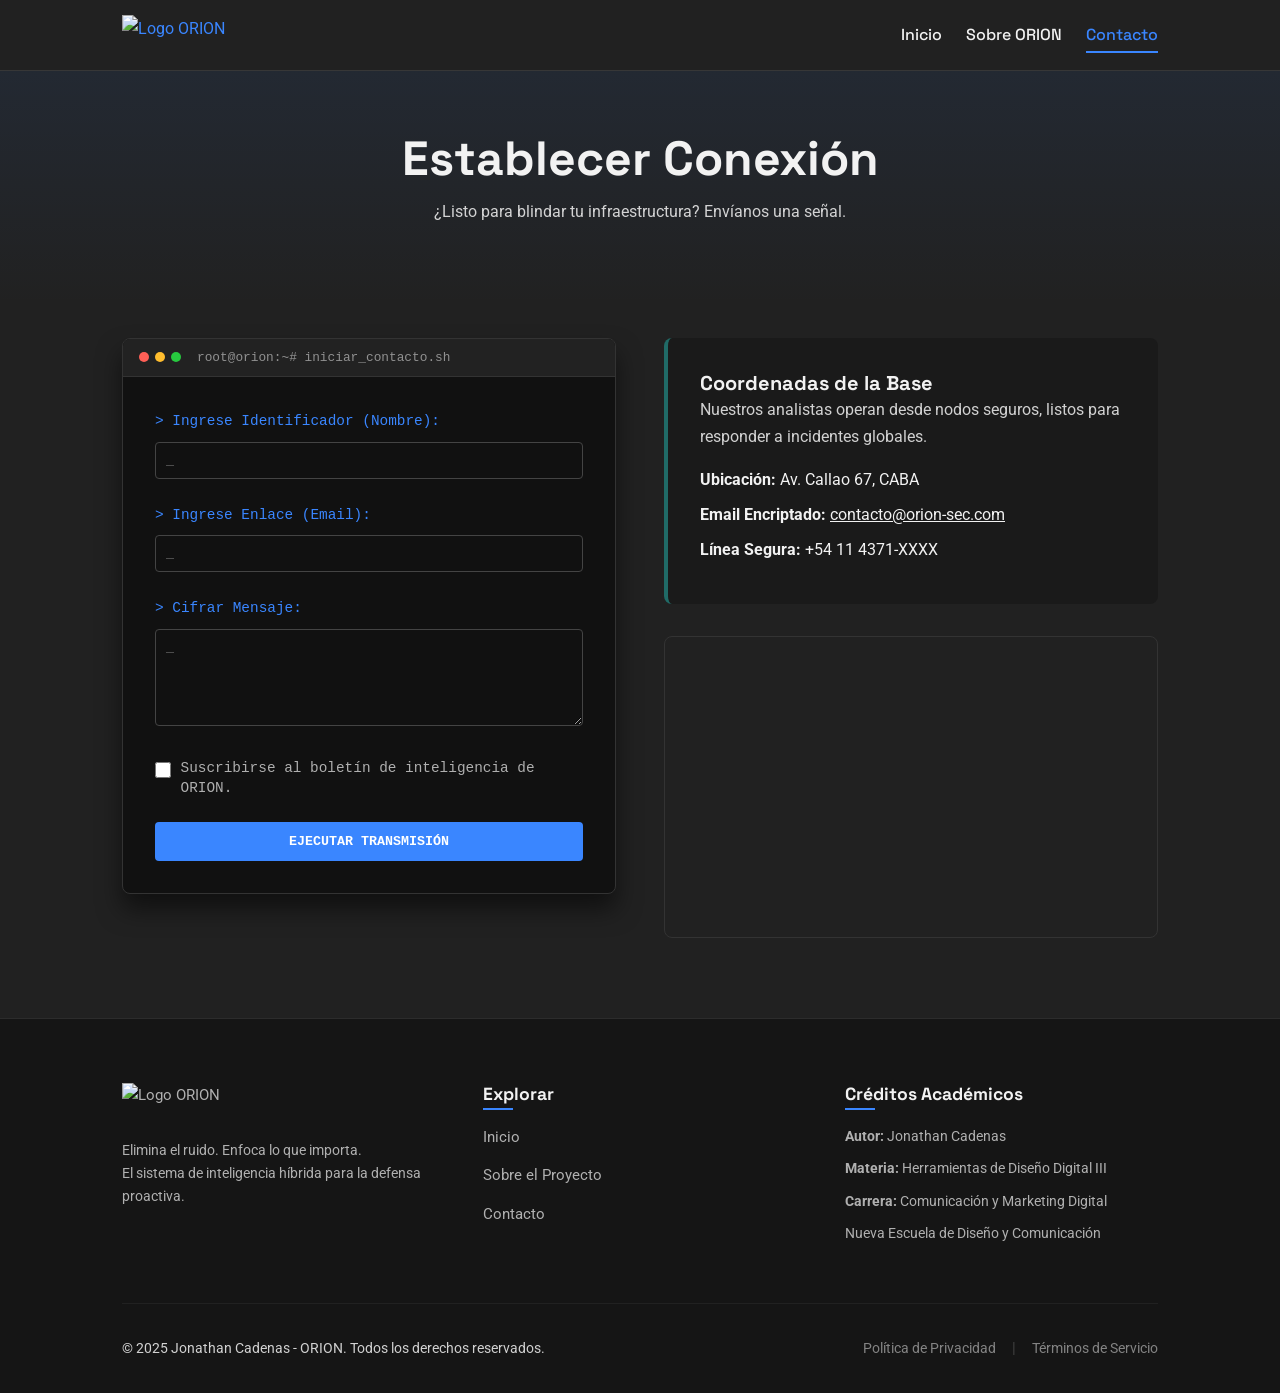
==== contacto.html @ 32ce3530 "Add files via upload" ====
<!DOCTYPE html>
<html lang="es">
<head>
    <meta charset="UTF-8">
    <meta name="viewport" content="width=device-width, initial-scale=1.0">
    <title>Contacto - ORION</title>
    
    <link rel="preconnect" href="https://fonts.googleapis.com">
    <link href="https://fonts.googleapis.com/css2?family=Roboto:wght@400;700&family=Space+Grotesk:wght@400;500;700&display=swap" rel="stylesheet">
    
    <link rel="apple-touch-icon" sizes="180x180" href="favicon-orion-.png">
    <link rel="icon" type="image/png" sizes="192x192" href="favicon-orion-.png">
    <link rel="icon" type="image/png" sizes="32x32" href="favicon-orion-.png"> 
    <link rel="icon" type="image/png" sizes="16x16" href="favicon-orion-.png">
    <link rel="shortcut icon" href="favicon-orion-.png">
    
    <link rel="stylesheet" href="style.css">
</head>
<body>

    <header class="main-header">
        <div class="container">
            <nav class="navbar">
                <a href="index.html" class="nav-logo">
                    <img src="logo-orion.png" alt="Logo ORION">
                </a>
                <input type="checkbox" id="nav-toggle" class="nav-toggle">
                <ul class="nav-menu">
                    <li><a href="index.html">Inicio</a></li>
                    <li><a href="sobre.html">Sobre ORION</a></li>
                    <li><a href="contacto.html" class="active">Contacto</a></li>
                </ul>
                <label for="nav-toggle" class="nav-toggle-label">
                    <span></span>
                </label>
            </nav>
        </div>
    </header>

    <main>
        <!-- Cabecera de Sección -->
        <section class="page-header">
            <div class="container">
                <h1>Establecer Conexión</h1>
                <p>¿Listo para blindar tu infraestructura? Envíanos una señal.</p>
            </div>
        </section>

        <!-- Grid de Contacto -->
        <section class="contact-section">
            <div class="container">
                <div class="contact-grid">
                    
                    <!-- COLUMNA 1: FORMULARIO TERMINAL -->
                    <div class="contact-form-col">
                        <form class="terminal-form">
                            <div class="terminal-header">
                                <span class="dot red"></span>
                                <span class="dot yellow"></span>
                                <span class="dot green"></span>
                                <span class="terminal-title">root@orion:~# iniciar_contacto.sh</span>
                            </div>
                            
                            <div class="form-body">
                                <div class="form-group">
                                    <label for="nombre">> Ingrese Identificador (Nombre):</label>
                                    <input type="text" id="nombre" name="nombre" placeholder="_" required>
                                </div>

                                <div class="form-group">
                                    <label for="email">> Ingrese Enlace (Email):</label>
                                    <input type="email" id="email" name="email" placeholder="_" required>
                                </div>

                                <div class="form-group">
                                    <label for="mensaje">> Cifrar Mensaje:</label>
                                    <textarea id="mensaje" name="mensaje" rows="5" placeholder="_" required></textarea>
                                </div>

                                <div class="form-checkbox">
                                    <input type="checkbox" id="newsletter" name="newsletter">
                                    <label for="newsletter">Suscribirse al boletín de inteligencia de ORION.</label>
                                </div>

                                <button type="submit" class="terminal-btn">
                                    Ejecutar Transmisión
                                </button>
                            </div>
                        </form>
                    </div>

                    <!-- COLUMNA 2: INFO Y MAPA -->
                    <div class="contact-info-col">
                        <div class="info-card">
                            <h3>Coordenadas de la Base</h3>
                            <p>Nuestros analistas operan desde nodos seguros, listos para responder a incidentes globales.</p>
                            
                            <ul class="info-list">
                                <li><strong>Ubicación:</strong> Av. Callao 67, CABA</li>
                                <li><strong>Email Encriptado:</strong> <a href="mailto:contacto@orion-sec.com">contacto@orion-sec.com</a></li>
                                <li><strong>Línea Segura:</strong> +54 11 4371-XXXX</li>
                            </ul>
                        </div>

                        <div class="map-wrapper">
                            <!-- Mapa actualizado a Av. Callao 67, CABA -->
                            <iframe 
                                src="https://maps.google.com/maps?q=Av.+Callao+67,+CABA&t=&z=15&ie=UTF8&iwloc=&output=embed"
                                width="100%" 
                                height="300" 
                                style="border:0;" 
                                allowfullscreen="" 
                                loading="lazy" 
                                referrerpolicy="no-referrer-when-downgrade">
                            </iframe>
                            <!-- Overlay para el efecto dark mode -->
                            <div class="map-overlay"></div>
                        </div>
                    </div>

                </div>
            </div>
        </section>
    </main>

   <footer class="main-footer">
        <div class="container">
            <div class="footer-grid">
                <div class="footer-col">
                    <div class="footer-logo">
                        <img src="logo-orion.png" alt="Logo ORION" style="height: 40px; margin-bottom: 1rem;">
                    </div>
                    <p class="footer-desc">
                        Elimina el ruido. Enfoca lo que importa. <br>
                        El sistema de inteligencia híbrida para la defensa proactiva.
                    </p>
                </div>
                <div class="footer-col">
                    <h4>Explorar</h4>
                    <ul class="footer-links">
                        <li><a href="index.html">Inicio</a></li>
                        <li><a href="sobre.html">Sobre el Proyecto</a></li>
                        <li><a href="contacto.html">Contacto</a></li>
                    </ul>
                </div>
                <div class="footer-col">
                    <h4>Créditos Académicos</h4>
                    <p><strong>Autor:</strong> Jonathan Cadenas</p>
                    <p><strong>Materia:</strong> Herramientas de Diseño Digital III</p>
                    <p><strong>Carrera:</strong> Comunicación y Marketing Digital</p>
                    <p>Nueva Escuela de Diseño y Comunicación</p>
                </div>
            </div>
            <div class="footer-bottom">
                <p>&copy; 2025 Jonathan Cadenas - ORION. Todos los derechos reservados.</p>
                <div class="legal-links">
                    <a href="#">Política de Privacidad</a>
                    <span class="separator">|</span>
                    <a href="#">Términos de Servicio</a>
                </div>
            </div>
        </div>
    </footer>

</body>
</html>
---- style.css ----
/* ======================================= */
/* ===== VARIABLES Y CONFIGURACIÓN ===== */
/* ======================================= */
:root {
    --color-negro: #212121;
    --color-negro-footer: #151515; 
    --color-verde: #206b67;
    --color-azul: #3a86ff;
    --color-rojo: #ff4e3c;
    --color-blanco: #f2f2f2;
    --color-texto-gris: rgba(242, 242, 242, 0.7);
    --font-mono: 'Courier New', Courier, monospace;
}

/* ======================================= */
/* ===== RESETEO Y ESTILOS GLOBALES ===== */
/* ======================================= */
* {
    margin: 0;
    padding: 0;
    box-sizing: border-box;
}

html {
    scroll-behavior: smooth;
}

body {
    font-family: 'Roboto', sans-serif;
    background-color: var(--color-negro);
    color: var(--color-blanco);
    line-height: 1.7;
    overflow-x: hidden;
}

.container {
    max-width: 1100px;
    margin: 0 auto;
    padding: 0 2rem;
}

h1, h2, h3, h4 {
    font-family: 'Space Grotesk', sans-serif;
    font-weight: 700;
    line-height: 1.3;
}

h1 { font-size: 3rem; }
h2 { font-size: 2.5rem; }
h3 { font-size: 1.25rem; }

p {
    margin-bottom: 1rem;
    color: rgba(242, 242, 242, 0.85);
}

a {
    color: var(--color-azul);
    text-decoration: none;
    transition: color 0.3s ease;
}

a:hover {
    color: var(--color-blanco);
}

img {
    max-width: 100%;
    height: auto;
    display: block;
}

/* ======================================= */
/* ===== HEADER Y NAVEGACIÓN ===== */
/* ======================================= */
.main-header {
    background: var(--color-negro);
    border-bottom: 1px solid rgba(242, 242, 242, 0.1);
    position: fixed;
    width: 100%;
    z-index: 1000;
}

.navbar {
    display: flex;
    justify-content: space-between;
    align-items: center;
    height: 70px;
}

.nav-logo img {
    height: 40px;
}

.nav-menu {
    display: flex;
    list-style: none;
    gap: 1.5rem;
}

.nav-menu a {
    color: var(--color-blanco);
    font-weight: 500;
    padding: 0.5rem 0;
    position: relative;
    font-family: 'Space Grotesk', sans-serif;
}

.nav-menu a.active,
.nav-menu a:hover {
    color: var(--color-azul);
}

.nav-menu a::after {
    content: '';
    position: absolute;
    bottom: 0;
    left: 0;
    width: 100%;
    height: 2px;
    background: var(--color-azul);
    transform: scaleX(0);
    transform-origin: left;
    transition: transform 0.3s ease;
}

.nav-menu a:hover::after,
.nav-menu a.active::after {
    transform: scaleX(1);
}

.nav-toggle,
.nav-toggle-label {
    display: none;
}

/* ======================================= */
/* ===== SECCIÓN HERO ===== */
/* ======================================= */
.hero {
    position: relative;
    height: 80vh;
    display: flex;
    align-items: center;
    justify-content: center;
    text-align: center;
    overflow: hidden;
}

.video-bg {
    position: absolute;
    top: 50%;
    left: 50%;
    transform: translate(-50%, -50%);
    min-width: 100%;
    min-height: 100%;
    width: auto;
    height: auto;
    z-index: -2;
    object-fit: cover;
}

.hero::after {
    content: '';
    position: absolute;
    top: 0;
    left: 0;
    width: 100%;
    height: 100%;
    background: rgba(33, 33, 33, 0.6);
    z-index: -1;
}

.hero-content {
    margin-top: 70px;
}

.hero-content h1 {
    font-size: 3.5rem;
    color: var(--color-blanco);
    margin-bottom: 1rem;
}

.hero-content p {
    font-size: 1.25rem;
    color: var(--color-blanco);
    font-weight: 400;
    font-family: 'Space Grotesk', sans-serif;
}

/* ======================================= */
/* ===== INTRODUCCIÓN ===== */
/* ======================================= */
.intro {
    padding: 5rem 0;
    text-align: center;
}

.intro h2 {
    color: var(--color-azul);
    margin-bottom: 1.5rem;
}

.intro p {
    max-width: 800px;
    margin: 0 auto;
    font-size: 1.1rem;
}

/* ======================================= */
/* ===== FEATURES (HOME) ===== */
/* ======================================= */
.features {
    padding: 5rem 0;
    background: #1a1a1a;
}

.cards-container {
    display: grid;
    grid-template-columns: repeat(3, 1fr);
    gap: 1.5rem;
}

.card {
    background: var(--color-negro);
    border: 1px solid rgba(242, 242, 242, 0.1);
    border-radius: 8px;
    transition: transform 0.3s ease, box-shadow 0.3s ease;
    overflow: hidden;
    display: flex;
    flex-direction: column;
}

.card:hover {
    transform: translateY(-5px);
    box-shadow: 0 10px 20px rgba(58, 134, 255, 0.1);
}

.card-image-container {
    width: 100%;
    aspect-ratio: 16 / 9;
    overflow: hidden;
}

.card-image-container img {
    width: 100%;
    height: 100%;
    object-fit: cover;
    transition: transform 0.3s ease;
}

.card:hover .card-image-container img {
    transform: scale(1.05);
}

.card-content {
    padding: 2rem;
    flex-grow: 1;
}

.card-content h3 {
    color: var(--color-azul);
    margin-bottom: 1rem;
}

/* ======================================= */
/* ===== CTA (HOME) ===== */
/* ======================================= */
.cta {
    padding: 6rem 0;
    text-align: center;
}

.cta h2 {
    margin-bottom: 1rem;
}

.cta p {
    font-size: 1.1rem;
    margin-bottom: 1rem;
}

.cta-button {
    display: inline-block;
    background: var(--color-azul);
    color: var(--color-blanco);
    padding: 1rem 2.5rem;
    border-radius: 5px;
    font-weight: 700;
    font-size: 1rem;
    text-transform: uppercase;
    font-family: 'Space Grotesk', sans-serif;
    transition: background-color 0.3s ease, transform 0.3s ease;
    margin-top: 1rem;
}

.cta-button:hover {
    background-color: #2978f8;
    transform: translateY(-3px);
}

/* ======================================= */
/* ===== PÁGINA CONTACTO ===== */
/* ======================================= */
.page-header {
    padding: 8rem 0 4rem;
    text-align: center;
    background: linear-gradient(to bottom, rgba(58, 134, 255, 0.1), transparent);
}

.page-header h1 {
    margin-bottom: 0.5rem;
}

.contact-section {
    padding: 2rem 0 5rem;
}

.contact-grid {
    display: grid;
    grid-template-columns: 1fr 1fr;
    gap: 3rem;
    align-items: start;
}

.terminal-form {
    background: #111;
    border: 1px solid #333;
    border-radius: 8px;
    overflow: hidden;
    box-shadow: 0 15px 25px rgba(0,0,0,0.5);
}

.terminal-header {
    background: #222;
    padding: 0.5rem 1rem;
    display: flex;
    align-items: center;
    gap: 6px;
    border-bottom: 1px solid #333;
}

.dot {
    width: 10px;
    height: 10px;
    border-radius: 50%;
}
.dot.red { background: #ff5f56; }
.dot.yellow { background: #ffbd2e; }
.dot.green { background: #27c93f; }

.terminal-title {
    margin-left: 10px;
    font-family: var(--font-mono);
    font-size: 0.8rem;
    color: rgba(255,255,255,0.5);
}

.form-body {
    padding: 2rem;
}

.form-group {
    margin-bottom: 1.5rem;
}

.form-group label {
    display: block;
    font-family: var(--font-mono);
    color: var(--color-azul);
    margin-bottom: 0.5rem;
    font-size: 0.9rem;
}

.form-group input,
.form-group textarea {
    width: 100%;
    background: transparent;
    border: 1px solid #444;
    padding: 10px;
    color: var(--color-blanco);
    font-family: var(--font-mono);
    border-radius: 4px;
    outline: none;
    transition: border-color 0.3s;
}

.form-group input:focus,
.form-group textarea:focus {
    border-color: var(--color-azul);
    background: rgba(58, 134, 255, 0.05);
}

.form-checkbox {
    display: flex;
    gap: 10px;
    align-items: flex-start;
    margin-bottom: 1.5rem;
}

.form-checkbox input {
    accent-color: var(--color-azul);
    width: 16px;
    height: 16px;
    margin-top: 4px;
}

.form-checkbox label {
    font-size: 0.9rem;
    color: var(--color-texto-gris);
    font-family: var(--font-mono);
    line-height: 1.4;
}

.terminal-btn {
    width: 100%;
    background: var(--color-azul);
    color: white;
    border: none;
    padding: 12px;
    font-family: var(--font-mono);
    font-weight: bold;
    cursor: pointer;
    text-transform: uppercase;
    border-radius: 4px;
    transition: background 0.3s;
}

.terminal-btn:hover {
    background: #2978f8;
}

.contact-info-col {
    display: flex;
    flex-direction: column;
    gap: 2rem;
}

.info-card {
    background: #1a1a1a;
    padding: 2rem;
    border-radius: 8px;
    border-left: 4px solid var(--color-verde);
}

.info-list {
    list-style: none;
    margin-top: 1rem;
}

.info-list li {
    margin-bottom: 0.5rem;
}

.info-list a {
    color: var(--color-blanco);
    text-decoration: underline;
}

.map-wrapper {
    position: relative;
    border-radius: 8px;
    overflow: hidden;
    border: 1px solid #333;
}

.map-wrapper iframe {
    filter: grayscale(100%) invert(92%) contrast(83%);
    display: block;
}

/* ======================================= */
/* ===== PÁGINA SOBRE (TIMELINE) ===== */
/* ======================================= */

.timeline-section {
    padding: 4rem 0;
    position: relative;
}

/* Línea Central Conectora */
.timeline-section::before {
    content: '';
    position: absolute;
    top: 0;
    bottom: 0;
    left: 50%;
    width: 2px;
    background: rgba(242, 242, 242, 0.1);
    transform: translateX(-50%);
}

.timeline-item {
    display: flex;
    justify-content: space-between;
    align-items: center;
    margin-bottom: 6rem;
    position: relative;
}

.timeline-content {
    width: 45%;
    padding: 2rem;
    background: #1a1a1a;
    border-radius: 8px;
    border: 1px solid rgba(242, 242, 242, 0.1);
    position: relative;
}

/* Flechita apuntando a la línea central */
.timeline-content::after {
    content: '';
    position: absolute;
    top: 50%;
    right: -10px;
    width: 20px;
    height: 20px;
    background: #1a1a1a;
    transform: translateY(-50%) rotate(45deg);
    border-top: 1px solid rgba(242, 242, 242, 0.1);
    border-right: 1px solid rgba(242, 242, 242, 0.1);
}

.timeline-image {
    width: 45%;
    display: flex;
    justify-content: center;
    align-items: center;
}

/* Invertir orden para el Zig-Zag */
.timeline-item.reverse {
    flex-direction: row-reverse;
}

.timeline-item.reverse .timeline-content::after {
    right: auto;
    left: -10px;
    border-right: none;
    border-top: none;
    border-left: 1px solid rgba(242, 242, 242, 0.1);
    border-bottom: 1px solid rgba(242, 242, 242, 0.1);
}

/* Etiquetas y Listas */
.phase-tag {
    display: inline-block;
    background: var(--color-azul);
    color: white;
    padding: 4px 10px;
    border-radius: 4px;
    font-size: 0.8rem;
    text-transform: uppercase;
    font-weight: bold;
    margin-bottom: 1rem;
}

.tech-list {
    list-style: none;
    margin-top: 1rem;
    display: flex;
    gap: 10px;
    flex-wrap: wrap;
}

.tech-list li {
    background: rgba(255, 255, 255, 0.05);
    padding: 5px 10px;
    border-radius: 20px;
    font-size: 0.85rem;
    border: 1px solid rgba(255, 255, 255, 0.1);
}

/* Cajas Visuales (Placeholders de iconos) */
.visual-box {
    width: 200px;
    height: 200px;
    border-radius: 50%;
    display: flex;
    align-items: center;
    justify-content: center;
    font-size: 4rem;
    position: relative;
    border: 2px dashed rgba(242, 242, 242, 0.1);
    background: radial-gradient(circle, rgba(58,134,255,0.1) 0%, rgba(0,0,0,0) 70%);
}

/* Sección Autor */
.author-section {
    padding: 4rem 0;
    background: #151515;
}

.author-card {
    display: flex;
    align-items: center;
    justify-content: space-between;
    background: #111;
    border: 1px solid #333;
    padding: 3rem;
    border-radius: 12px;
    position: relative;
    overflow: hidden;
}

.author-info {
    width: 60%;
}

.author-info .role {
    color: var(--color-azul);
    font-family: var(--font-mono);
    margin-bottom: 1rem;
}

.author-visual {
    width: 150px;
    height: 150px;
    background: #222;
    border-radius: 50%;
    display: flex;
    align-items: center;
    justify-content: center;
    font-family: 'Space Grotesk', sans-serif;
    font-size: 3rem;
    font-weight: bold;
    color: #444;
    position: relative;
    border: 2px solid #333;
}

.scan-line {
    position: absolute;
    width: 100%;
    height: 2px;
    background: var(--color-azul);
    top: 0;
    animation: scan 3s infinite linear;
    box-shadow: 0 0 10px var(--color-azul);
}

@keyframes scan {
    0% { top: 0%; opacity: 0; }
    10% { opacity: 1; }
    90% { opacity: 1; }
    100% { top: 100%; opacity: 0; }
}

/* ======================================= */
/* ===== FOOTER ===== */
/* ======================================= */
.main-footer {
    background-color: var(--color-negro-footer);
    padding: 4rem 0 2rem;
    border-top: 1px solid rgba(242, 242, 242, 0.1);
    font-size: 0.95rem;
    color: var(--color-texto-gris);
}

.footer-grid {
    display: grid;
    grid-template-columns: repeat(auto-fit, minmax(250px, 1fr));
    gap: 3rem;
    margin-bottom: 3rem;
    text-align: left;
}

.footer-logo {
    margin-bottom: 1rem;
    display: block;
}

.footer-desc {
    font-size: 0.9rem;
    line-height: 1.6;
    max-width: 300px;
    color: var(--color-texto-gris);
}

.footer-col h4 {
    color: var(--color-blanco);
    font-family: 'Space Grotesk', sans-serif;
    font-size: 1.1rem;
    margin-bottom: 1.2rem;
    position: relative;
    display: inline-block;
}

.footer-col h4::after {
    content: '';
    position: absolute;
    left: 0;
    bottom: -5px;
    width: 30px;
    height: 2px;
    background-color: var(--color-azul);
}

.footer-links {
    list-style: none;
}

.footer-links li {
    margin-bottom: 0.8rem;
}

.footer-links a {
    color: var(--color-texto-gris);
    transition: color 0.3s ease, padding-left 0.3s ease;
}

.footer-links a:hover {
    color: var(--color-azul);
    padding-left: 5px;
}

.footer-col p {
    margin-bottom: 0.5rem;
    color: var(--color-texto-gris);
    font-size: 0.9rem;
}

.footer-bottom {
    display: flex;
    justify-content: space-between;
    align-items: center;
    padding-top: 2rem;
    border-top: 1px solid rgba(242, 242, 242, 0.05);
    flex-wrap: wrap;
    gap: 1rem;
}

.footer-bottom p {
    margin-bottom: 0;
    font-size: 0.85rem;
}

.legal-links {
    display: flex;
    gap: 1rem;
    align-items: center;
}

.legal-links a {
    font-size: 0.85rem;
    color: rgba(242, 242, 242, 0.5);
}

.legal-links a:hover {
    color: var(--color-blanco);
}

.separator {
    color: rgba(242, 242, 242, 0.2);
}


/* ======================================= */
/* ===== MEDIA QUERIES (RESPONSIVE) ===== */
/* ======================================= */

@media (max-width: 768px) {
    h1 { font-size: 2.5rem; }
    h2 { font-size: 2rem; }
    .hero-content h1 { font-size: 2.8rem; }

    .contact-grid {
        grid-template-columns: 1fr;
    }

    .footer-bottom {
        flex-direction: column;
        text-align: center;
    }
    
    /* Menú móvil */
    .nav-menu {
        position: fixed;
        top: 70px;
        left: 0;
        width: 100%;
        height: calc(100vh - 70px);
        background: var(--color-negro);
        flex-direction: column;
        align-items: center;
        justify-content: center;
        gap: 2rem;
        transform: translateX(100%);
        transition: transform 0.3s ease-in-out;
    }

    .nav-menu a { font-size: 1.5rem; }

    .nav-toggle-label {
        display: flex;
        cursor: pointer;
        width: 30px;
        height: 25px;
        flex-direction: column;
        justify-content: space-between;
    }

    .nav-toggle-label span {
        display: block;
        width: 100%;
        height: 3px;
        background: var(--color-blanco);
        border-radius: 2px;
        transition: transform 0.3s ease, opacity 0.3s ease;
    }

    .nav-toggle:checked ~ .nav-menu { transform: translateX(0); }

    .nav-toggle:checked ~ .nav-toggle-label span:nth-child(1) {
        transform: translateY(11px) rotate(45deg);
    }
    .nav-toggle:checked ~ .nav-toggle-label span:nth-child(2) { opacity: 0; }
    .nav-toggle:checked ~ .nav-toggle-label span:nth-child(3) {
        transform: translateY(-11px) rotate(-45deg);
    }

    .cards-container { grid-template-columns: repeat(2, 1fr); }

    /* Timeline en Móvil */
    .timeline-section::before {
        left: 20px; /* Mover línea a la izquierda */
    }

    .timeline-item, 
    .timeline-item.reverse {
        flex-direction: column; /* Apilar contenido */
        align-items: flex-start;
        margin-left: 40px; /* Espacio para la línea */
    }

    .timeline-content {
        width: 100%;
        margin-bottom: 1.5rem;
    }

    .timeline-content::after {
        /* Flecha apunta a la izquierda siempre */
        right: auto;
        left: -10px;
        top: 20px;
        transform: translateY(0) rotate(45deg);
        border-top: none;
        border-right: none;
        border-left: 1px solid rgba(242, 242, 242, 0.1);
        border-bottom: 1px solid rgba(242, 242, 242, 0.1);
    }

    .timeline-image {
        width: 100%;
        margin-bottom: 2rem;
    }

    /* Author Card en Móvil */
    .author-card {
        flex-direction: column;
        text-align: center;
        gap: 2rem;
    }

    .author-info {
        width: 100%;
    }
}

@media (max-width: 576px) {
    .container { padding: 0 1rem; }
    .hero-content h1 { font-size: 2.2rem; }
    .hero-content p { font-size: 1.1rem; }
    .cards-container { grid-template-columns: 1fr; }
    .intro p { font-size: 1rem; }
    .footer-grid { grid-template-columns: 1fr; }
}
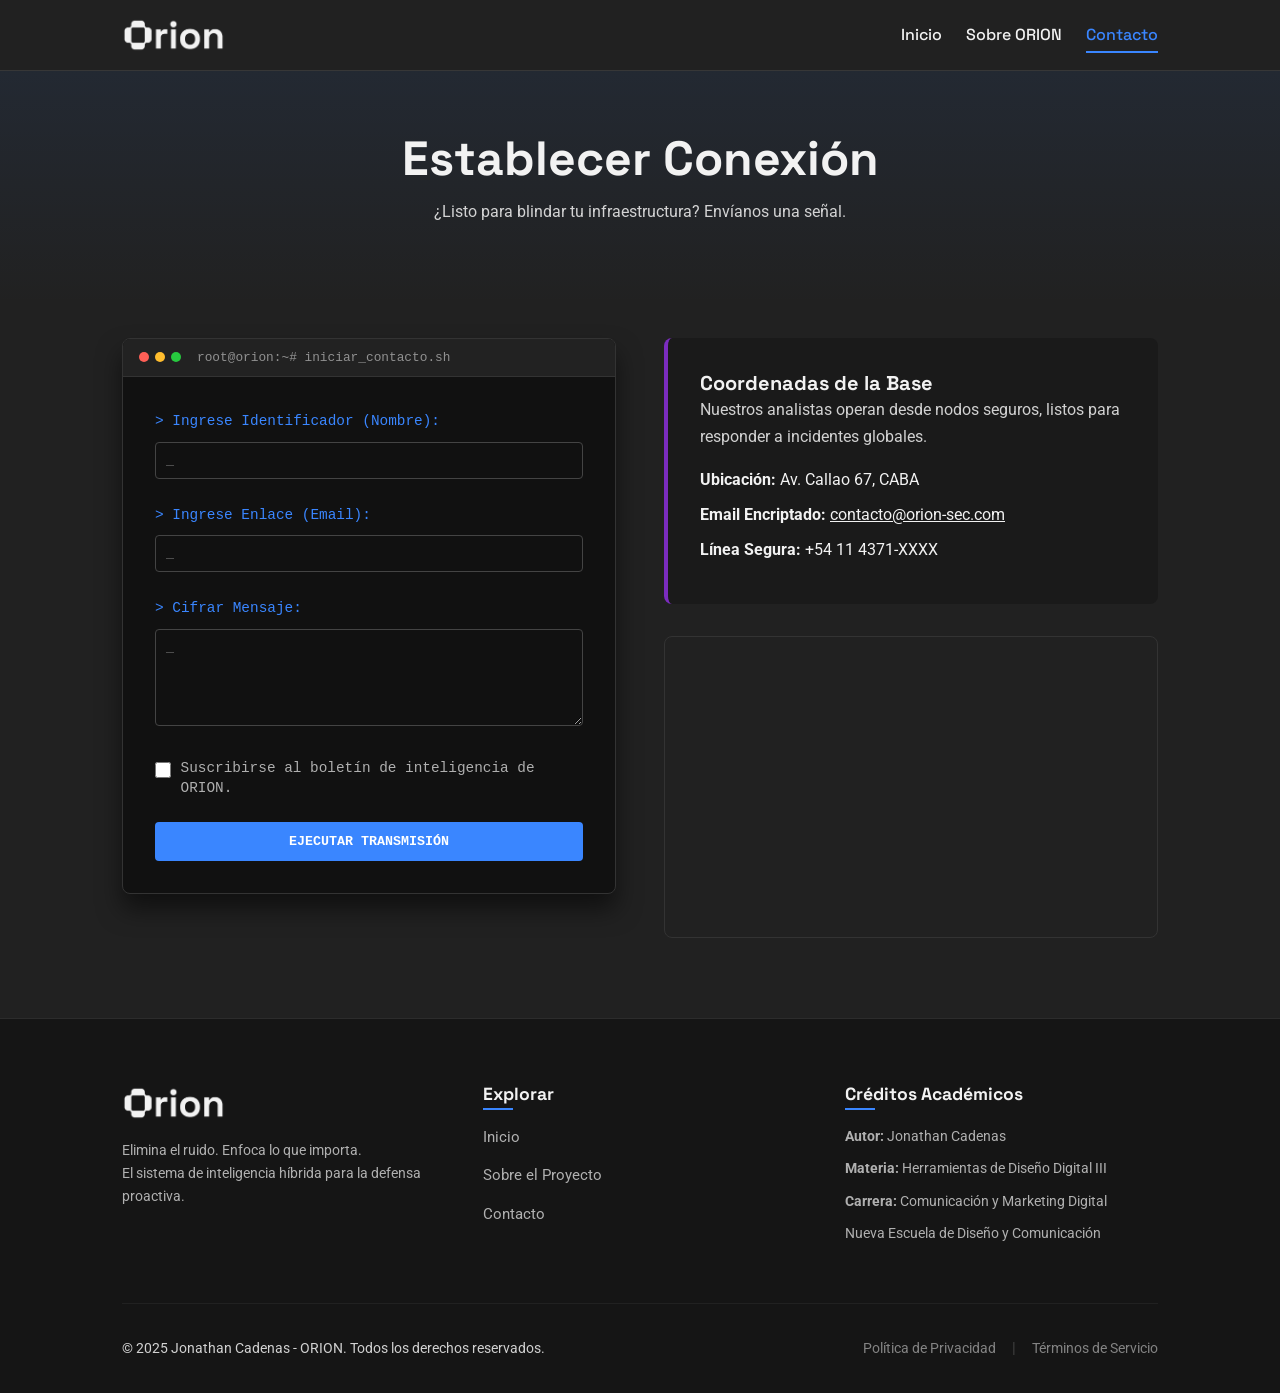
==== commit 1597c091: "Update contacto.html" ====
--- a/contacto.html
+++ b/contacto.html
@@ -22,7 +22,7 @@
         <div class="container">
             <nav class="navbar">
                 <a href="index.html" class="nav-logo">
-                    <img src="logo-orion.png" alt="Logo ORION">
+                    <img src="assets/logo-orion.png" alt="Logo ORION">
                 </a>
                 <input type="checkbox" id="nav-toggle" class="nav-toggle">
                 <ul class="nav-menu">
@@ -128,7 +128,7 @@
             <div class="footer-grid">
                 <div class="footer-col">
                     <div class="footer-logo">
-                        <img src="logo-orion.png" alt="Logo ORION" style="height: 40px; margin-bottom: 1rem;">
+                        <img src="assets/logo-orion.png" alt="Logo ORION" style="height: 40px; margin-bottom: 1rem;">
                     </div>
                     <p class="footer-desc">
                         Elimina el ruido. Enfoca lo que importa. <br>
@@ -163,4 +163,4 @@
     </footer>
 
 </body>
-</html>+</html>
--- a/style.css
+++ b/style.css
@@ -4,7 +4,8 @@
 :root {
     --color-negro: #212121;
     --color-negro-footer: #151515; 
-    --color-verde: #206b67;
+    /* CAMBIO: Violeta Cyberpunk */
+    --color-violeta: #7b2cbf; 
     --color-azul: #3a86ff;
     --color-rojo: #ff4e3c;
     --color-blanco: #f2f2f2;
@@ -440,7 +441,8 @@
     background: #1a1a1a;
     padding: 2rem;
     border-radius: 8px;
-    border-left: 4px solid var(--color-verde);
+    /* CAMBIO: Uso de la nueva variable violeta */
+    border-left: 4px solid var(--color-violeta);
 }
 
 .info-list {
@@ -773,14 +775,23 @@
         text-align: center;
     }
     
-    /* Menú móvil */
+    /* CAMBIO: Menú móvil ajustado (Glassmorphism + Panel derecho) */
     .nav-menu {
         position: fixed;
         top: 70px;
-        left: 0;
-        width: 100%;
+        left: auto; /* Quitamos el left: 0 */
+        right: 0;   /* Alineado a la derecha */
+        width: 70%; /* Ancho reducido */
+        max-width: 300px;
         height: calc(100vh - 70px);
-        background: var(--color-negro);
+        
+        /* Fondo transparente con Blur */
+        background: rgba(33, 33, 33, 0.85); 
+        backdrop-filter: blur(10px);
+        -webkit-backdrop-filter: blur(10px);
+        border-left: 1px solid rgba(242, 242, 242, 0.1);
+        box-shadow: -5px 0 15px rgba(0,0,0,0.5);
+
         flex-direction: column;
         align-items: center;
         justify-content: center;
@@ -823,14 +834,14 @@
 
     /* Timeline en Móvil */
     .timeline-section::before {
-        left: 20px; /* Mover línea a la izquierda */
+        left: 20px; 
     }
 
     .timeline-item, 
     .timeline-item.reverse {
-        flex-direction: column; /* Apilar contenido */
+        flex-direction: column; 
         align-items: flex-start;
-        margin-left: 40px; /* Espacio para la línea */
+        margin-left: 40px; 
     }
 
     .timeline-content {
@@ -839,7 +850,6 @@
     }
 
     .timeline-content::after {
-        /* Flecha apunta a la izquierda siempre */
         right: auto;
         left: -10px;
         top: 20px;
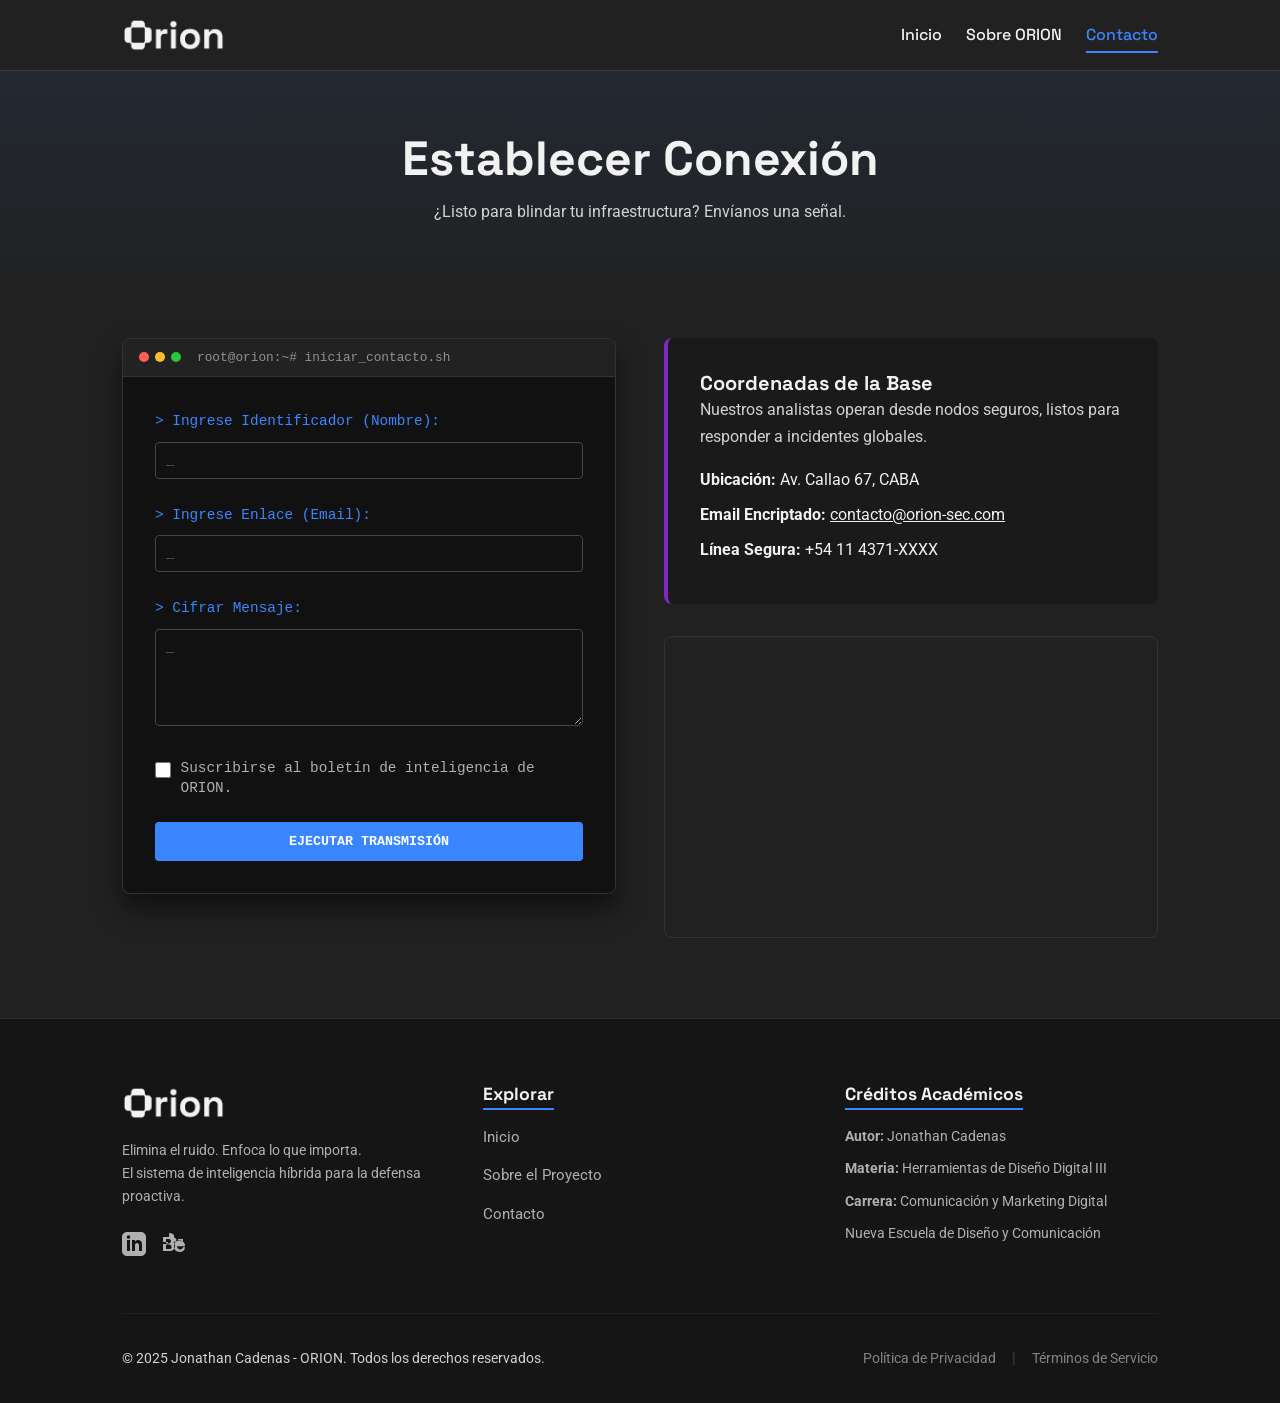
==== commit 38657cba: "Update contacto.html" ====
--- a/contacto.html
+++ b/contacto.html
@@ -8,11 +8,11 @@
     <link rel="preconnect" href="https://fonts.googleapis.com">
     <link href="https://fonts.googleapis.com/css2?family=Roboto:wght@400;700&family=Space+Grotesk:wght@400;500;700&display=swap" rel="stylesheet">
     
-    <link rel="apple-touch-icon" sizes="180x180" href="favicon-orion-.png">
-    <link rel="icon" type="image/png" sizes="192x192" href="favicon-orion-.png">
-    <link rel="icon" type="image/png" sizes="32x32" href="favicon-orion-.png"> 
-    <link rel="icon" type="image/png" sizes="16x16" href="favicon-orion-.png">
-    <link rel="shortcut icon" href="favicon-orion-.png">
+    <link rel="apple-touch-icon" sizes="180x180" href="assets/favicon-orion-.png">
+    <link rel="icon" type="image/png" sizes="192x192" href="assets/favicon-orion-.png">
+    <link rel="icon" type="image/png" sizes="32x32" href="assets/favicon-orion-.png"> 
+    <link rel="icon" type="image/png" sizes="16x16" href="assets/favicon-orion-.png">
+    <link rel="shortcut icon" href="assets/favicon-orion-.png">
     
     <link rel="stylesheet" href="style.css">
 </head>
@@ -38,7 +38,6 @@
     </header>
 
     <main>
-        <!-- Cabecera de Sección -->
         <section class="page-header">
             <div class="container">
                 <h1>Establecer Conexión</h1>
@@ -46,12 +45,10 @@
             </div>
         </section>
 
-        <!-- Grid de Contacto -->
         <section class="contact-section">
             <div class="container">
                 <div class="contact-grid">
                     
-                    <!-- COLUMNA 1: FORMULARIO TERMINAL -->
                     <div class="contact-form-col">
                         <form class="terminal-form">
                             <div class="terminal-header">
@@ -89,7 +86,6 @@
                         </form>
                     </div>
 
-                    <!-- COLUMNA 2: INFO Y MAPA -->
                     <div class="contact-info-col">
                         <div class="info-card">
                             <h3>Coordenadas de la Base</h3>
@@ -103,9 +99,8 @@
                         </div>
 
                         <div class="map-wrapper">
-                            <!-- Mapa actualizado a Av. Callao 67, CABA -->
                             <iframe 
-                                src="https://maps.google.com/maps?q=Av.+Callao+67,+CABA&t=&z=15&ie=UTF8&iwloc=&output=embed"
+                                src="https://www.google.com/maps/embed?pb=!1m18!1m12!1m3!1d3284.016887889451!2d-58.39419062349977!3d-34.60373445749729!2m3!1f0!2f0!3f0!3m2!1i1024!2i768!4f13.1!3m3!1m2!1s0x95bccac0463b53b1%3A0x6291a272765f0ce1!2sAv.%20Callao%2067%2C%20C1022%20CABA!5e0!3m2!1ses-419!2sar!4v1701234567890!5m2!1ses-419!2sar"
                                 width="100%" 
                                 height="300" 
                                 style="border:0;" 
@@ -113,8 +108,6 @@
                                 loading="lazy" 
                                 referrerpolicy="no-referrer-when-downgrade">
                             </iframe>
-                            <!-- Overlay para el efecto dark mode -->
-                            <div class="map-overlay"></div>
                         </div>
                     </div>
 
@@ -123,7 +116,7 @@
         </section>
     </main>
 
-   <footer class="main-footer">
+  <footer class="main-footer">
         <div class="container">
             <div class="footer-grid">
                 <div class="footer-col">
@@ -134,6 +127,14 @@
                         Elimina el ruido. Enfoca lo que importa. <br>
                         El sistema de inteligencia híbrida para la defensa proactiva.
                     </p>
+                    <div class="social-links">
+                        <a href="https://www.linkedin.com/in/zjcadenas/" target="_blank" class="social-link" aria-label="LinkedIn">
+                            <svg xmlns="http://www.w3.org/2000/svg" viewBox="0 0 24 24"><path d="M19 0h-14c-2.761 0-5 2.239-5 5v14c0 2.761 2.239 5 5 5h14c2.762 0 5-2.239 5-5v-14c0-2.761-2.238-5-5-5zm-11 19h-3v-11h3v11zm-1.5-12.268c-.966 0-1.75-.79-1.75-1.764s.784-1.764 1.75-1.764 1.75.79 1.75 1.764-.783 1.764-1.75 1.764zm13.5 12.268h-3v-5.604c0-3.368-4-3.113-4 0v5.604h-3v-11h3v1.765c1.396-2.586 7-2.777 7 2.476v6.759z"/></svg>
+                        </a>
+                        <a href="https://www.behance.net/zjcadenas" target="_blank" class="social-link" aria-label="Behance">
+                            <svg xmlns="http://www.w3.org/2000/svg" viewBox="0 0 24 24"><path d="M22 7h-5v2h5v-2zm1.726 10c-.442 1.297-2.029 3-5.101 3-3.074 0-5.564-1.729-5.564-5.675 0-3.91 2.325-5.92 5.466-5.92 3.082 0 4.964 1.782 5.375 4.426.078.506.109 1.188.095 1.407h-8.027c.127 1.811 1.524 3.218 3.345 3.218 1.104 0 1.903-.546 2.218-1.129.273-.506.402-1.07.402-1.07h2.179c-.22.952-.39 1.744-1.388 2.823zM2 12v-2h5v2h-5zm11.232-5.92c-1.393 0-2.392.593-2.392 1.95 0 1.25.962 1.879 2.296 1.879 1.272 0 2.293-.53 2.293-1.859 0-1.469-1.059-1.97-2.197-1.97zm-5.133-1.08h-6.099v14h6.398c3.27 0 5.603-2.084 5.603-5.328 0-2.352-1.363-3.83-3.074-4.609 1.428-.771 2.438-2.072 2.438-3.923 0-2.859-2.059-4.14-5.266-4.14zm-3.099 2h2.71c1.396 0 2.253.75 2.253 2.115 0 1.44-.896 2.385-2.385 2.385h-2.578v-4.5zm0 10v-4.5h3.003c1.551 0 2.571.979 2.571 2.379 0 1.516-1.026 2.121-2.521 2.121h-3.053z"/></svg>
+                        </a>
+                    </div>
                 </div>
                 <div class="footer-col">
                     <h4>Explorar</h4>
--- a/style.css
+++ b/style.css
@@ -1,11 +1,7 @@
-/* ======================================= */
-/* ===== VARIABLES Y CONFIGURACIÓN ===== */
-/* ======================================= */
 :root {
     --color-negro: #212121;
     --color-negro-footer: #151515; 
-    /* CAMBIO: Violeta Cyberpunk */
-    --color-violeta: #7b2cbf; 
+    --color-violeta: #7b2cbf;
     --color-azul: #3a86ff;
     --color-rojo: #ff4e3c;
     --color-blanco: #f2f2f2;
@@ -13,9 +9,6 @@
     --font-mono: 'Courier New', Courier, monospace;
 }
 
-/* ======================================= */
-/* ===== RESETEO Y ESTILOS GLOBALES ===== */
-/* ======================================= */
 * {
     margin: 0;
     padding: 0;
@@ -71,9 +64,6 @@
     display: block;
 }
 
-/* ======================================= */
-/* ===== HEADER Y NAVEGACIÓN ===== */
-/* ======================================= */
 .main-header {
     background: var(--color-negro);
     border-bottom: 1px solid rgba(242, 242, 242, 0.1);
@@ -135,9 +125,6 @@
     display: none;
 }
 
-/* ======================================= */
-/* ===== SECCIÓN HERO ===== */
-/* ======================================= */
 .hero {
     position: relative;
     height: 80vh;
@@ -189,9 +176,6 @@
     font-family: 'Space Grotesk', sans-serif;
 }
 
-/* ======================================= */
-/* ===== INTRODUCCIÓN ===== */
-/* ======================================= */
 .intro {
     padding: 5rem 0;
     text-align: center;
@@ -208,9 +192,6 @@
     font-size: 1.1rem;
 }
 
-/* ======================================= */
-/* ===== FEATURES (HOME) ===== */
-/* ======================================= */
 .features {
     padding: 5rem 0;
     background: #1a1a1a;
@@ -264,9 +245,6 @@
     margin-bottom: 1rem;
 }
 
-/* ======================================= */
-/* ===== CTA (HOME) ===== */
-/* ======================================= */
 .cta {
     padding: 6rem 0;
     text-align: center;
@@ -293,6 +271,7 @@
     font-family: 'Space Grotesk', sans-serif;
     transition: background-color 0.3s ease, transform 0.3s ease;
     margin-top: 1rem;
+    border: none;
 }
 
 .cta-button:hover {
@@ -300,9 +279,6 @@
     transform: translateY(-3px);
 }
 
-/* ======================================= */
-/* ===== PÁGINA CONTACTO ===== */
-/* ======================================= */
 .page-header {
     padding: 8rem 0 4rem;
     text-align: center;
@@ -441,7 +417,6 @@
     background: #1a1a1a;
     padding: 2rem;
     border-radius: 8px;
-    /* CAMBIO: Uso de la nueva variable violeta */
     border-left: 4px solid var(--color-violeta);
 }
 
@@ -467,20 +442,14 @@
 }
 
 .map-wrapper iframe {
-    filter: grayscale(100%) invert(92%) contrast(83%);
     display: block;
 }
-
-/* ======================================= */
-/* ===== PÁGINA SOBRE (TIMELINE) ===== */
-/* ======================================= */
 
 .timeline-section {
     padding: 4rem 0;
     position: relative;
 }
 
-/* Línea Central Conectora */
 .timeline-section::before {
     content: '';
     position: absolute;
@@ -509,7 +478,6 @@
     position: relative;
 }
 
-/* Flechita apuntando a la línea central */
 .timeline-content::after {
     content: '';
     position: absolute;
@@ -530,7 +498,6 @@
     align-items: center;
 }
 
-/* Invertir orden para el Zig-Zag */
 .timeline-item.reverse {
     flex-direction: row-reverse;
 }
@@ -544,7 +511,6 @@
     border-bottom: 1px solid rgba(242, 242, 242, 0.1);
 }
 
-/* Etiquetas y Listas */
 .phase-tag {
     display: inline-block;
     background: var(--color-azul);
@@ -573,7 +539,6 @@
     border: 1px solid rgba(255, 255, 255, 0.1);
 }
 
-/* Cajas Visuales (Placeholders de iconos) */
 .visual-box {
     width: 200px;
     height: 200px;
@@ -587,7 +552,15 @@
     background: radial-gradient(circle, rgba(58,134,255,0.1) 0%, rgba(0,0,0,0) 70%);
 }
 
-/* Sección Autor */
+.visual-box svg {
+    width: 75px; 
+    height: 75px;
+    stroke: var(--color-azul); 
+    stroke-width: 1.5; 
+    fill: none; 
+    filter: drop-shadow(0 0 5px rgba(58, 134, 255, 0.5)); 
+}
+
 .author-section {
     padding: 4rem 0;
     background: #151515;
@@ -616,41 +589,68 @@
 }
 
 .author-visual {
-    width: 150px;
-    height: 150px;
-    background: #222;
-    border-radius: 50%;
-    display: flex;
-    align-items: center;
-    justify-content: center;
-    font-family: 'Space Grotesk', sans-serif;
-    font-size: 3rem;
-    font-weight: bold;
-    color: #444;
-    position: relative;
-    border: 2px solid #333;
+    width: 180px; 
+    height: 180px;
+    background: #000;
+    border-radius: 50%; 
+    position: relative;
+    border: 3px solid var(--color-azul);
+    overflow: hidden;
+    box-shadow: 0 0 20px rgba(58, 134, 255, 0.3);
+}
+
+.author-img {
+    width: 100%;
+    height: 100%;
+    object-fit: cover;
+    position: absolute;
+    top: 0;
+    left: 0;
+    z-index: 1;
+    filter: contrast(110%) brightness(90%); 
 }
 
 .scan-line {
     position: absolute;
     width: 100%;
-    height: 2px;
+    height: 3px;
     background: var(--color-azul);
     top: 0;
-    animation: scan 3s infinite linear;
-    box-shadow: 0 0 10px var(--color-azul);
+    z-index: 2;
+    animation: scan 2.5s infinite linear;
+    box-shadow: 0 0 15px var(--color-azul), 0 0 5px #fff;
+    opacity: 0.8;
 }
 
 @keyframes scan {
-    0% { top: 0%; opacity: 0; }
+    0% { top: -10%; opacity: 0; }
     10% { opacity: 1; }
     90% { opacity: 1; }
-    100% { top: 100%; opacity: 0; }
-}
-
-/* ======================================= */
-/* ===== FOOTER ===== */
-/* ======================================= */
+    100% { top: 110%; opacity: 0; }
+}
+
+.author-buttons-container {
+    display: flex;
+    gap: 1rem;
+    flex-wrap: wrap;
+    margin-top: 2rem;
+}
+
+.author-buttons-container .cta-button {
+    margin-top: 0; 
+    font-size: 0.9rem;
+    padding: 0.8rem 1.5rem;
+    text-align: center;
+    background: var(--color-azul);
+    color: var(--color-blanco);
+    border: none;
+}
+
+.author-buttons-container .cta-button:hover {
+    background-color: #2978f8;
+    transform: translateY(-3px);
+}
+
 .main-footer {
     background-color: var(--color-negro-footer);
     padding: 4rem 0 2rem;
@@ -693,7 +693,7 @@
     position: absolute;
     left: 0;
     bottom: -5px;
-    width: 30px;
+    width: 100%;
     height: 2px;
     background-color: var(--color-azul);
 }
@@ -720,6 +720,24 @@
     margin-bottom: 0.5rem;
     color: var(--color-texto-gris);
     font-size: 0.9rem;
+}
+
+.social-links {
+    display: flex;
+    gap: 15px;
+    margin-top: 1.5rem;
+}
+
+.social-link svg {
+    width: 24px;
+    height: 24px;
+    fill: var(--color-texto-gris);
+    transition: fill 0.3s ease, transform 0.3s ease;
+}
+
+.social-link:hover svg {
+    fill: var(--color-azul);
+    transform: translateY(-3px);
 }
 
 .footer-bottom {
@@ -756,11 +774,6 @@
     color: rgba(242, 242, 242, 0.2);
 }
 
-
-/* ======================================= */
-/* ===== MEDIA QUERIES (RESPONSIVE) ===== */
-/* ======================================= */
-
 @media (max-width: 768px) {
     h1 { font-size: 2.5rem; }
     h2 { font-size: 2rem; }
@@ -775,23 +788,19 @@
         text-align: center;
     }
     
-    /* CAMBIO: Menú móvil ajustado (Glassmorphism + Panel derecho) */
     .nav-menu {
         position: fixed;
         top: 70px;
-        left: auto; /* Quitamos el left: 0 */
-        right: 0;   /* Alineado a la derecha */
-        width: 70%; /* Ancho reducido */
+        left: auto;
+        right: 0;
+        width: 70%;
         max-width: 300px;
         height: calc(100vh - 70px);
-        
-        /* Fondo transparente con Blur */
         background: rgba(33, 33, 33, 0.85); 
         backdrop-filter: blur(10px);
         -webkit-backdrop-filter: blur(10px);
         border-left: 1px solid rgba(242, 242, 242, 0.1);
         box-shadow: -5px 0 15px rgba(0,0,0,0.5);
-
         flex-direction: column;
         align-items: center;
         justify-content: center;
@@ -832,13 +841,9 @@
 
     .cards-container { grid-template-columns: repeat(2, 1fr); }
 
-    /* Timeline en Móvil */
-    .timeline-section::before {
-        left: 20px; 
-    }
-
-    .timeline-item, 
-    .timeline-item.reverse {
+    .timeline-section::before { left: 20px; }
+
+    .timeline-item, .timeline-item.reverse {
         flex-direction: column; 
         align-items: flex-start;
         margin-left: 40px; 
@@ -860,20 +865,26 @@
         border-bottom: 1px solid rgba(242, 242, 242, 0.1);
     }
 
-    .timeline-image {
-        width: 100%;
-        margin-bottom: 2rem;
-    }
-
-    /* Author Card en Móvil */
+    .timeline-image { width: 100%; margin-bottom: 2rem; }
+
     .author-card {
         flex-direction: column;
         text-align: center;
         gap: 2rem;
     }
 
-    .author-info {
+    .author-info { width: 100%; }
+
+    .author-buttons-container {
+        flex-direction: column;
         width: 100%;
+    }
+    
+    .author-buttons-container .cta-button { width: 100%; }
+    
+    .author-visual {
+        order: -1; 
+        margin-bottom: 1rem;
     }
 }
 
@@ -884,4 +895,4 @@
     .cards-container { grid-template-columns: 1fr; }
     .intro p { font-size: 1rem; }
     .footer-grid { grid-template-columns: 1fr; }
-}+}
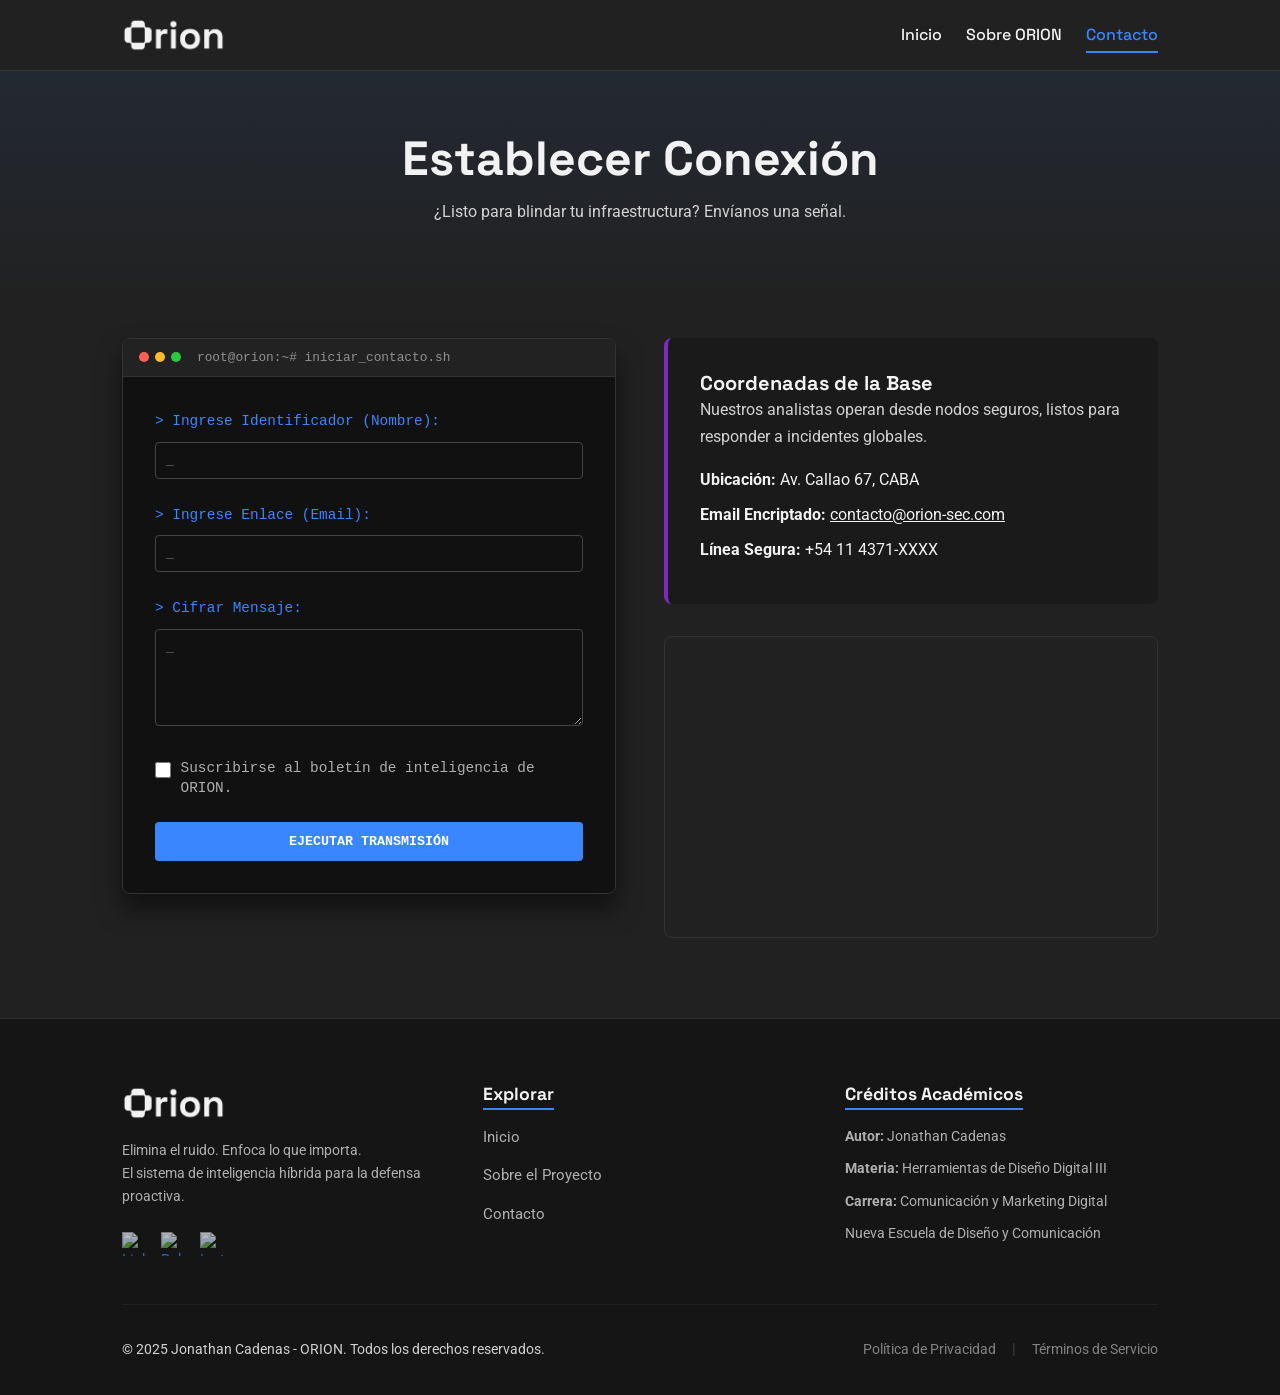
==== commit ad028c12: "Add files via upload" ====
--- a/contacto.html
+++ b/contacto.html
@@ -117,51 +117,54 @@
     </main>
 
   <footer class="main-footer">
-        <div class="container">
-            <div class="footer-grid">
-                <div class="footer-col">
-                    <div class="footer-logo">
-                        <img src="assets/logo-orion.png" alt="Logo ORION" style="height: 40px; margin-bottom: 1rem;">
-                    </div>
-                    <p class="footer-desc">
-                        Elimina el ruido. Enfoca lo que importa. <br>
-                        El sistema de inteligencia híbrida para la defensa proactiva.
-                    </p>
-                    <div class="social-links">
-                        <a href="https://www.linkedin.com/in/zjcadenas/" target="_blank" class="social-link" aria-label="LinkedIn">
-                            <svg xmlns="http://www.w3.org/2000/svg" viewBox="0 0 24 24"><path d="M19 0h-14c-2.761 0-5 2.239-5 5v14c0 2.761 2.239 5 5 5h14c2.762 0 5-2.239 5-5v-14c0-2.761-2.238-5-5-5zm-11 19h-3v-11h3v11zm-1.5-12.268c-.966 0-1.75-.79-1.75-1.764s.784-1.764 1.75-1.764 1.75.79 1.75 1.764-.783 1.764-1.75 1.764zm13.5 12.268h-3v-5.604c0-3.368-4-3.113-4 0v5.604h-3v-11h3v1.765c1.396-2.586 7-2.777 7 2.476v6.759z"/></svg>
-                        </a>
-                        <a href="https://www.behance.net/zjcadenas" target="_blank" class="social-link" aria-label="Behance">
-                            <svg xmlns="http://www.w3.org/2000/svg" viewBox="0 0 24 24"><path d="M22 7h-5v2h5v-2zm1.726 10c-.442 1.297-2.029 3-5.101 3-3.074 0-5.564-1.729-5.564-5.675 0-3.91 2.325-5.92 5.466-5.92 3.082 0 4.964 1.782 5.375 4.426.078.506.109 1.188.095 1.407h-8.027c.127 1.811 1.524 3.218 3.345 3.218 1.104 0 1.903-.546 2.218-1.129.273-.506.402-1.07.402-1.07h2.179c-.22.952-.39 1.744-1.388 2.823zM2 12v-2h5v2h-5zm11.232-5.92c-1.393 0-2.392.593-2.392 1.95 0 1.25.962 1.879 2.296 1.879 1.272 0 2.293-.53 2.293-1.859 0-1.469-1.059-1.97-2.197-1.97zm-5.133-1.08h-6.099v14h6.398c3.27 0 5.603-2.084 5.603-5.328 0-2.352-1.363-3.83-3.074-4.609 1.428-.771 2.438-2.072 2.438-3.923 0-2.859-2.059-4.14-5.266-4.14zm-3.099 2h2.71c1.396 0 2.253.75 2.253 2.115 0 1.44-.896 2.385-2.385 2.385h-2.578v-4.5zm0 10v-4.5h3.003c1.551 0 2.571.979 2.571 2.379 0 1.516-1.026 2.121-2.521 2.121h-3.053z"/></svg>
-                        </a>
-                    </div>
+    <div class="container">
+        <div class="footer-grid">
+            <div class="footer-col">
+                <div class="footer-logo">
+                    <img src="assets/logo-orion.png" alt="Logo ORION" style="height: 40px; margin-bottom: 1rem;">
                 </div>
-                <div class="footer-col">
-                    <h4>Explorar</h4>
-                    <ul class="footer-links">
-                        <li><a href="index.html">Inicio</a></li>
-                        <li><a href="sobre.html">Sobre el Proyecto</a></li>
-                        <li><a href="contacto.html">Contacto</a></li>
-                    </ul>
-                </div>
-                <div class="footer-col">
-                    <h4>Créditos Académicos</h4>
-                    <p><strong>Autor:</strong> Jonathan Cadenas</p>
-                    <p><strong>Materia:</strong> Herramientas de Diseño Digital III</p>
-                    <p><strong>Carrera:</strong> Comunicación y Marketing Digital</p>
-                    <p>Nueva Escuela de Diseño y Comunicación</p>
+                <p class="footer-desc">
+                    Elimina el ruido. Enfoca lo que importa. <br>
+                    El sistema de inteligencia híbrida para la defensa proactiva.
+                </p>
+                <div class="social-links">
+                    <a href="https://www.linkedin.com/in/zjcadenas/" target="_blank" class="social-link">
+                        <img src="assets/Inicon.png" alt="LinkedIn">
+                    </a>
+                    <a href="https://www.behance.net/zjcadenas" target="_blank" class="social-link">
+                        <img src="assets/Beicon.png" alt="Behance">
+                    </a>
+                    <a href="https://www.instagram.com/zjcadenas" target="_blank" class="social-link">
+                        <img src="assets/IGicon.png" alt="Instagram">
+                    </a>
                 </div>
             </div>
-            <div class="footer-bottom">
-                <p>&copy; 2025 Jonathan Cadenas - ORION. Todos los derechos reservados.</p>
-                <div class="legal-links">
-                    <a href="#">Política de Privacidad</a>
-                    <span class="separator">|</span>
-                    <a href="#">Términos de Servicio</a>
-                </div>
+            <div class="footer-col">
+                <h4>Explorar</h4>
+                <ul class="footer-links">
+                    <li><a href="index.html">Inicio</a></li>
+                    <li><a href="sobre.html">Sobre el Proyecto</a></li>
+                    <li><a href="contacto.html">Contacto</a></li>
+                </ul>
+            </div>
+            <div class="footer-col">
+                <h4>Créditos Académicos</h4>
+                <p><strong>Autor:</strong> Jonathan Cadenas</p>
+                <p><strong>Materia:</strong> Herramientas de Diseño Digital III</p>
+                <p><strong>Carrera:</strong> Comunicación y Marketing Digital</p>
+                <p>Nueva Escuela de Diseño y Comunicación</p>
             </div>
         </div>
-    </footer>
+        <div class="footer-bottom">
+            <p>&copy; 2025 Jonathan Cadenas - ORION. Todos los derechos reservados.</p>
+            <div class="legal-links">
+                <a href="#">Política de Privacidad</a>
+                <span class="separator">|</span>
+                <a href="#">Términos de Servicio</a>
+            </div>
+        </div>
+    </div>
+</footer>
 
 </body>
-</html>
+</html>
--- a/style.css
+++ b/style.css
@@ -1,7 +1,10 @@
+/* ======================================= */
+/* ===== VARIABLES Y CONFIGURACIÓN ===== */
+/* ======================================= */
 :root {
     --color-negro: #212121;
     --color-negro-footer: #151515; 
-    --color-violeta: #7b2cbf;
+    --color-violeta: #7b2cbf; /* Violeta Cyberpunk */
     --color-azul: #3a86ff;
     --color-rojo: #ff4e3c;
     --color-blanco: #f2f2f2;
@@ -9,6 +12,9 @@
     --font-mono: 'Courier New', Courier, monospace;
 }
 
+/* ======================================= */
+/* ===== RESETEO Y ESTILOS GLOBALES ===== */
+/* ======================================= */
 * {
     margin: 0;
     padding: 0;
@@ -64,6 +70,9 @@
     display: block;
 }
 
+/* ======================================= */
+/* ===== HEADER Y NAVEGACIÓN ===== */
+/* ======================================= */
 .main-header {
     background: var(--color-negro);
     border-bottom: 1px solid rgba(242, 242, 242, 0.1);
@@ -125,6 +134,9 @@
     display: none;
 }
 
+/* ======================================= */
+/* ===== SECCIÓN HERO ===== */
+/* ======================================= */
 .hero {
     position: relative;
     height: 80vh;
@@ -176,6 +188,9 @@
     font-family: 'Space Grotesk', sans-serif;
 }
 
+/* ======================================= */
+/* ===== INTRODUCCIÓN ===== */
+/* ======================================= */
 .intro {
     padding: 5rem 0;
     text-align: center;
@@ -192,6 +207,9 @@
     font-size: 1.1rem;
 }
 
+/* ======================================= */
+/* ===== FEATURES (HOME) ===== */
+/* ======================================= */
 .features {
     padding: 5rem 0;
     background: #1a1a1a;
@@ -245,6 +263,9 @@
     margin-bottom: 1rem;
 }
 
+/* ======================================= */
+/* ===== CTA (HOME) ===== */
+/* ======================================= */
 .cta {
     padding: 6rem 0;
     text-align: center;
@@ -279,6 +300,9 @@
     transform: translateY(-3px);
 }
 
+/* ======================================= */
+/* ===== PÁGINA CONTACTO ===== */
+/* ======================================= */
 .page-header {
     padding: 8rem 0 4rem;
     text-align: center;
@@ -445,6 +469,10 @@
     display: block;
 }
 
+/* ======================================= */
+/* ===== PÁGINA SOBRE (TIMELINE) ===== */
+/* ======================================= */
+
 .timeline-section {
     padding: 4rem 0;
     position: relative;
@@ -561,6 +589,9 @@
     filter: drop-shadow(0 0 5px rgba(58, 134, 255, 0.5)); 
 }
 
+/* ======================================= */
+/* ===== SECCIÓN AUTOR ===== */
+/* ======================================= */
 .author-section {
     padding: 4rem 0;
     background: #151515;
@@ -651,6 +682,9 @@
     transform: translateY(-3px);
 }
 
+/* ======================================= */
+/* ===== FOOTER ===== */
+/* ======================================= */
 .main-footer {
     background-color: var(--color-negro-footer);
     padding: 4rem 0 2rem;
@@ -722,24 +756,6 @@
     font-size: 0.9rem;
 }
 
-.social-links {
-    display: flex;
-    gap: 15px;
-    margin-top: 1.5rem;
-}
-
-.social-link svg {
-    width: 24px;
-    height: 24px;
-    fill: var(--color-texto-gris);
-    transition: fill 0.3s ease, transform 0.3s ease;
-}
-
-.social-link:hover svg {
-    fill: var(--color-azul);
-    transform: translateY(-3px);
-}
-
 .footer-bottom {
     display: flex;
     justify-content: space-between;
@@ -773,6 +789,34 @@
 .separator {
     color: rgba(242, 242, 242, 0.2);
 }
+
+/* ======================================= */
+/* ===== REDES SOCIALES (IMÁGENES PNG/SVG) ===== */
+/* ======================================= */
+
+.social-links {
+    display: flex;
+    gap: 15px;
+    margin-top: 1.5rem;
+}
+
+.social-link img {
+    width: 24px; /* Tamaño forzado para que no se vean gigantes */
+    height: 24px;
+    object-fit: contain;
+    opacity: 0.7; /* Se ven un poco apagados por defecto */
+    transition: transform 0.3s ease, opacity 0.3s ease;
+}
+
+/* Efecto Hover: Se vuelven totalmente visibles y saltan */
+.social-link:hover img {
+    opacity: 1; 
+    transform: translateY(-3px);
+}
+
+/* ======================================= */
+/* ===== MEDIA QUERIES (RESPONSIVE) ===== */
+/* ======================================= */
 
 @media (max-width: 768px) {
     h1 { font-size: 2.5rem; }
@@ -895,4 +939,4 @@
     .cards-container { grid-template-columns: 1fr; }
     .intro p { font-size: 1rem; }
     .footer-grid { grid-template-columns: 1fr; }
-}
+}
